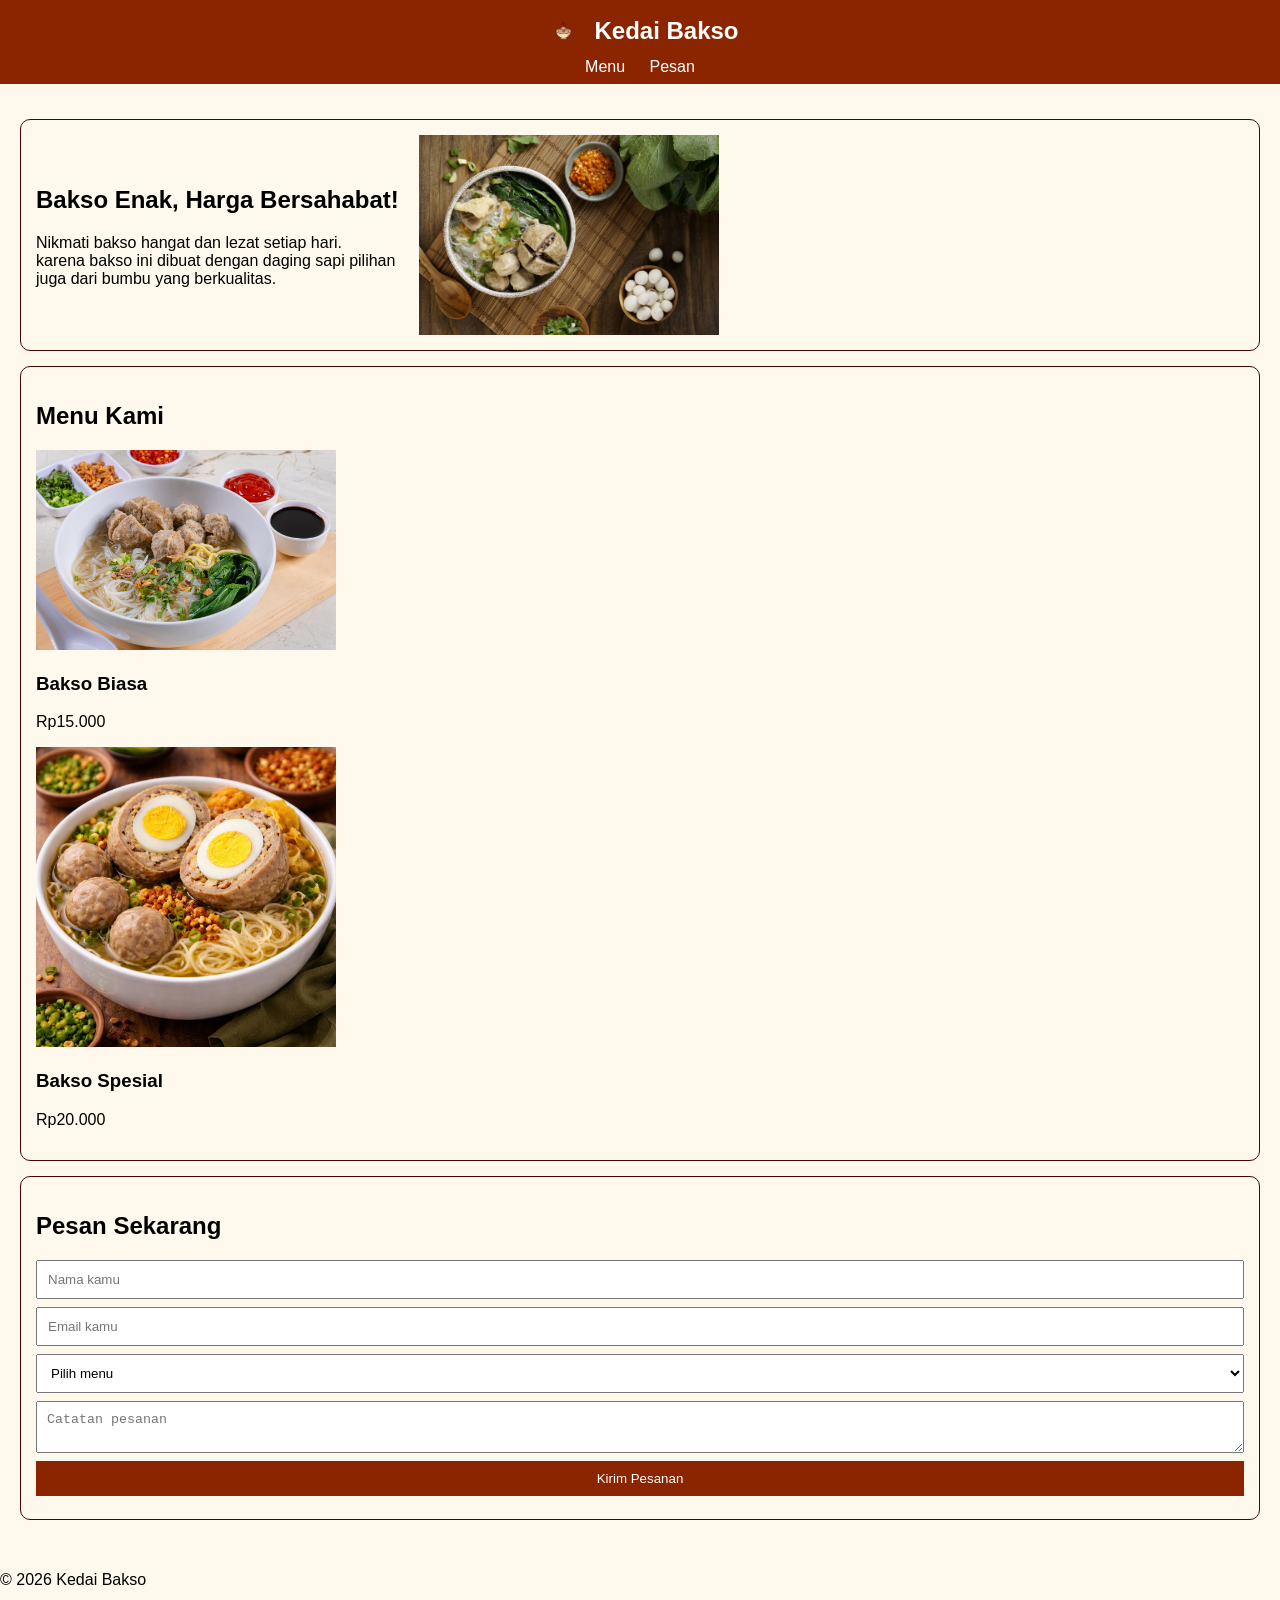
==== project_1/index.html @ fad3d6eb "Upload proyek devvacto" ====
<!DOCTYPE html>
<html lang="id">
<head>
    <meta charset="UTF-8">
    <meta name="viewport" content="width=device-width, initial-scale=1.0">
    <title>Kedai Bakso</title>
    <link rel="stylesheet" href="style.css">
</head>
<body>

<header>
     <div class="logo">
        <img src="logo.png" alt="Logo Kedai Bakso">
        <h1>Kedai Bakso</h1>
    </div>
    
    <nav>
        <a href="#menu">Menu</a>
        <a href="#kontak">Pesan</a>
    </nav>
</header>

<main>
    <section class="isi">
        <div>
            <h2>Bakso Enak, Harga Bersahabat!</h2>
            <p>Nikmati bakso hangat dan lezat setiap hari.
            <br>karena bakso ini dibuat dengan daging sapi pilihan <br>
                 juga dari bumbu yang berkualitas.
            </p>
        </div>
        <img src="foto_samping.png"
             alt="Foto bakso">
        
        
    </section>

    <section id="menu">
    <h2>Menu Kami</h2>

    <div class="menu">
        <div>
            <img src="foto_baksobiasa.png" alt="Bakso Biasa">
            <h3>Bakso Biasa</h3>
            <p>Rp15.000</p>
        </div>

        <div>
            <img src="bakso_spesial.png" alt="Bakso Spesial">
            <h3>Bakso Spesial</h3>
            <p>Rp20.000</p>
        </div>
    </div>
</section>

    <section id="kontak">
        <h2>Pesan Sekarang</h2>
        <form>
            <input type="text" placeholder="Nama kamu" required>
            <input type="email" placeholder="Email kamu" required>

            <select required>
                <option value="">Pilih menu</option>
                <option>Bakso Biasa</option>
                <option>Bakso Spesial</option>
            </select>

            <textarea placeholder="Catatan pesanan"></textarea>
            <button type="submit">Kirim Pesanan</button>
        </form>
    </section>
</main>

<footer>
    <p>&copy; 2026 Kedai Bakso</p>
</footer>

</body>
</html>
---- project_1/style.css ----
/* Mengatur semua elemen */
* {
    box-sizing: border-box;
}

body {
    font-family: Arial;
    margin: 0;
    background: #fff8ed;
}

/* Header dan navbar */
header {
    background: #8b2500;
    color: rgb(206, 219, 208);
    text-align: center;
    padding: 15px;
    position: sticky;
    top: 0;
}



header {
    background: #8b2500;
    color: white;
    text-align: center;
    padding: 8px;
    position: sticky;
    top: 0;
}

.logo {
    display: flex;
    align-items: center;
    justify-content: center;
    gap: 8px;
}


header {
    background: #8b2500;
    color: white;
    text-align: center;
    padding: 8px;
    position: sticky;
    top: 0;
}

.logo {
    display: flex;
    align-items: center;
    justify-content: center;
    gap: 8px;
}

.logo img {
    width: 45px;
    height: 45px;
    object-fit: contain;
}

.logo h1 {
    font-size: 24px;
    margin: 0;
}

nav {
    margin-top: 5px;
}

nav a {
    color: white;
    margin: 10px;
    text-decoration: none;
}





/* Efek saat link disentuh */
nav a:hover {
    color: yellow;
}

main {
    padding: 20px;
}

section {
    margin: 15px 0;
    padding: 15px;
    border: 1px solid #460707;
    border-radius: 10px;
}

/* Mengatur teks dan gambar */
.isi {
    display: flex;
    gap: 20px;
    align-items: center;
}

img {
    width: 100%;
    max-width: 300px;
    height: auto;
}

/* Mengatur formulir */
input, select, textarea, button {
    display: block;
    width: 100%;
    padding: 10px;
    margin: 8px 0;
}

input:focus, textarea:focus, select:focus {
    border: 2px solid orange;
}

button {
    background: #8b2500;
    color: white;
    border: none;
    cursor: pointer;
}

button:hover {
    background: orange;
}

button:active {
    background: black;
}

/* Tampilan HP */
@media (max-width: 768px) {
    .isi {
        flex-direction: column;
    }
}
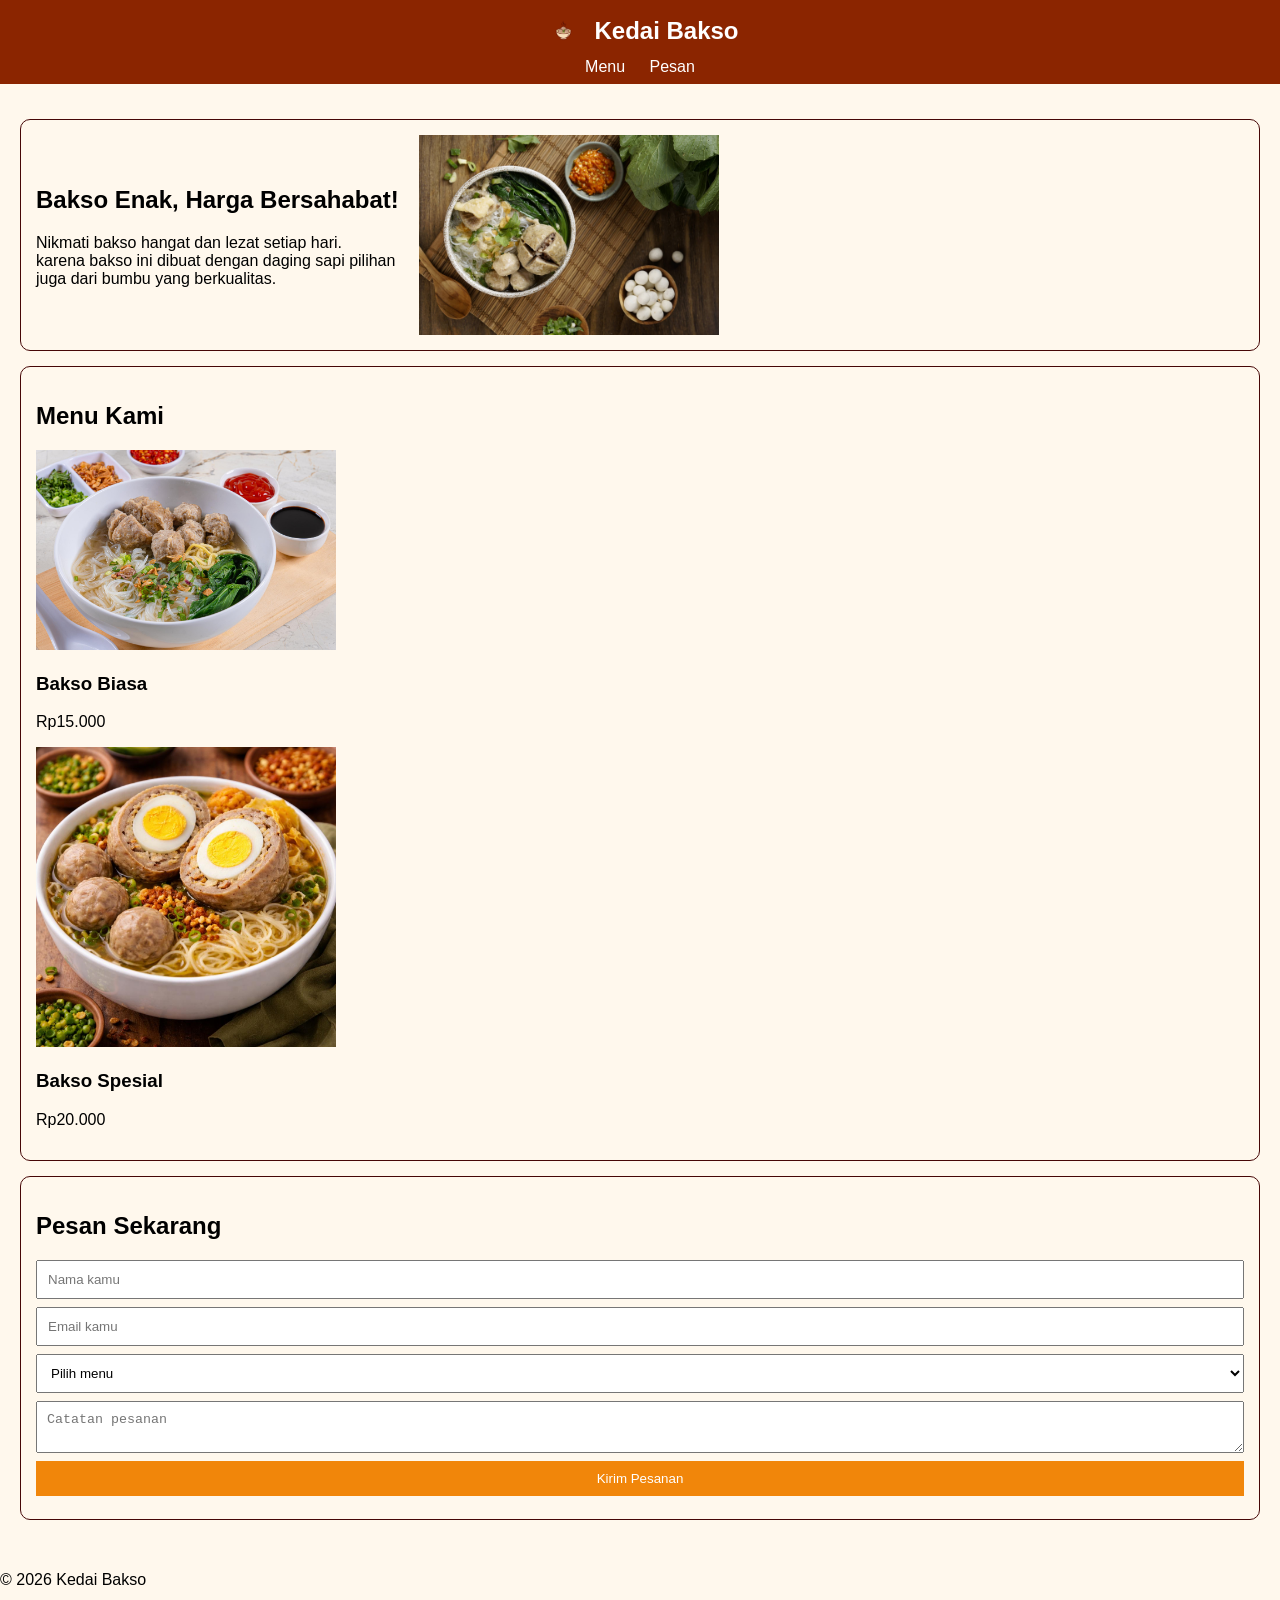
==== commit 7420982e: "antifolder" ====
--- a/project_1/index.html
+++ b/project_1/index.html
@@ -20,7 +20,8 @@
         <a href="#kontak">Pesan</a>
     </nav>
 </header>
-
+<!--sergio gay
+iqbal femboy-->
 <main>
     <section class="isi">
         <div>
--- a/project_1/style.css
+++ b/project_1/style.css
@@ -1,4 +1,3 @@
-
 /* Mengatur semua elemen */
 * {
     box-sizing: border-box;
@@ -11,16 +10,6 @@
 }
 
 /* Header dan navbar */
-header {
-    background: #8b2500;
-    color: rgb(206, 219, 208);
-    text-align: center;
-    padding: 15px;
-    position: sticky;
-    top: 0;
-}
-
-
 
 header {
     background: #8b2500;
@@ -38,22 +27,6 @@
     gap: 8px;
 }
 
-
-header {
-    background: #8b2500;
-    color: white;
-    text-align: center;
-    padding: 8px;
-    position: sticky;
-    top: 0;
-}
-
-.logo {
-    display: flex;
-    align-items: center;
-    justify-content: center;
-    gap: 8px;
-}
 
 .logo img {
     width: 45px;
@@ -75,9 +48,6 @@
     margin: 10px;
     text-decoration: none;
 }
-
-
-
 
 
 /* Efek saat link disentuh */
@@ -118,22 +88,22 @@
 }
 
 input:focus, textarea:focus, select:focus {
-    border: 2px solid orange;
+    border: 2px solid rgb(214, 236, 16);
 }
 
 button {
-    background: #8b2500;
+    background: #f1860a;
     color: white;
     border: none;
     cursor: pointer;
 }
 
 button:hover {
-    background: orange;
+    background: rgb(78, 5, 54);
 }
 
 button:active {
-    background: black;
+    background: rgb(219, 221, 84);
 }
 
 /* Tampilan HP */
@@ -142,3 +112,10 @@
         flex-direction: column;
     }
 }
+
+@media (max-width: 480px) {
+    .isi > div > h2{
+        flex-direction: column;
+        font-size: 14px;
+    }
+}
